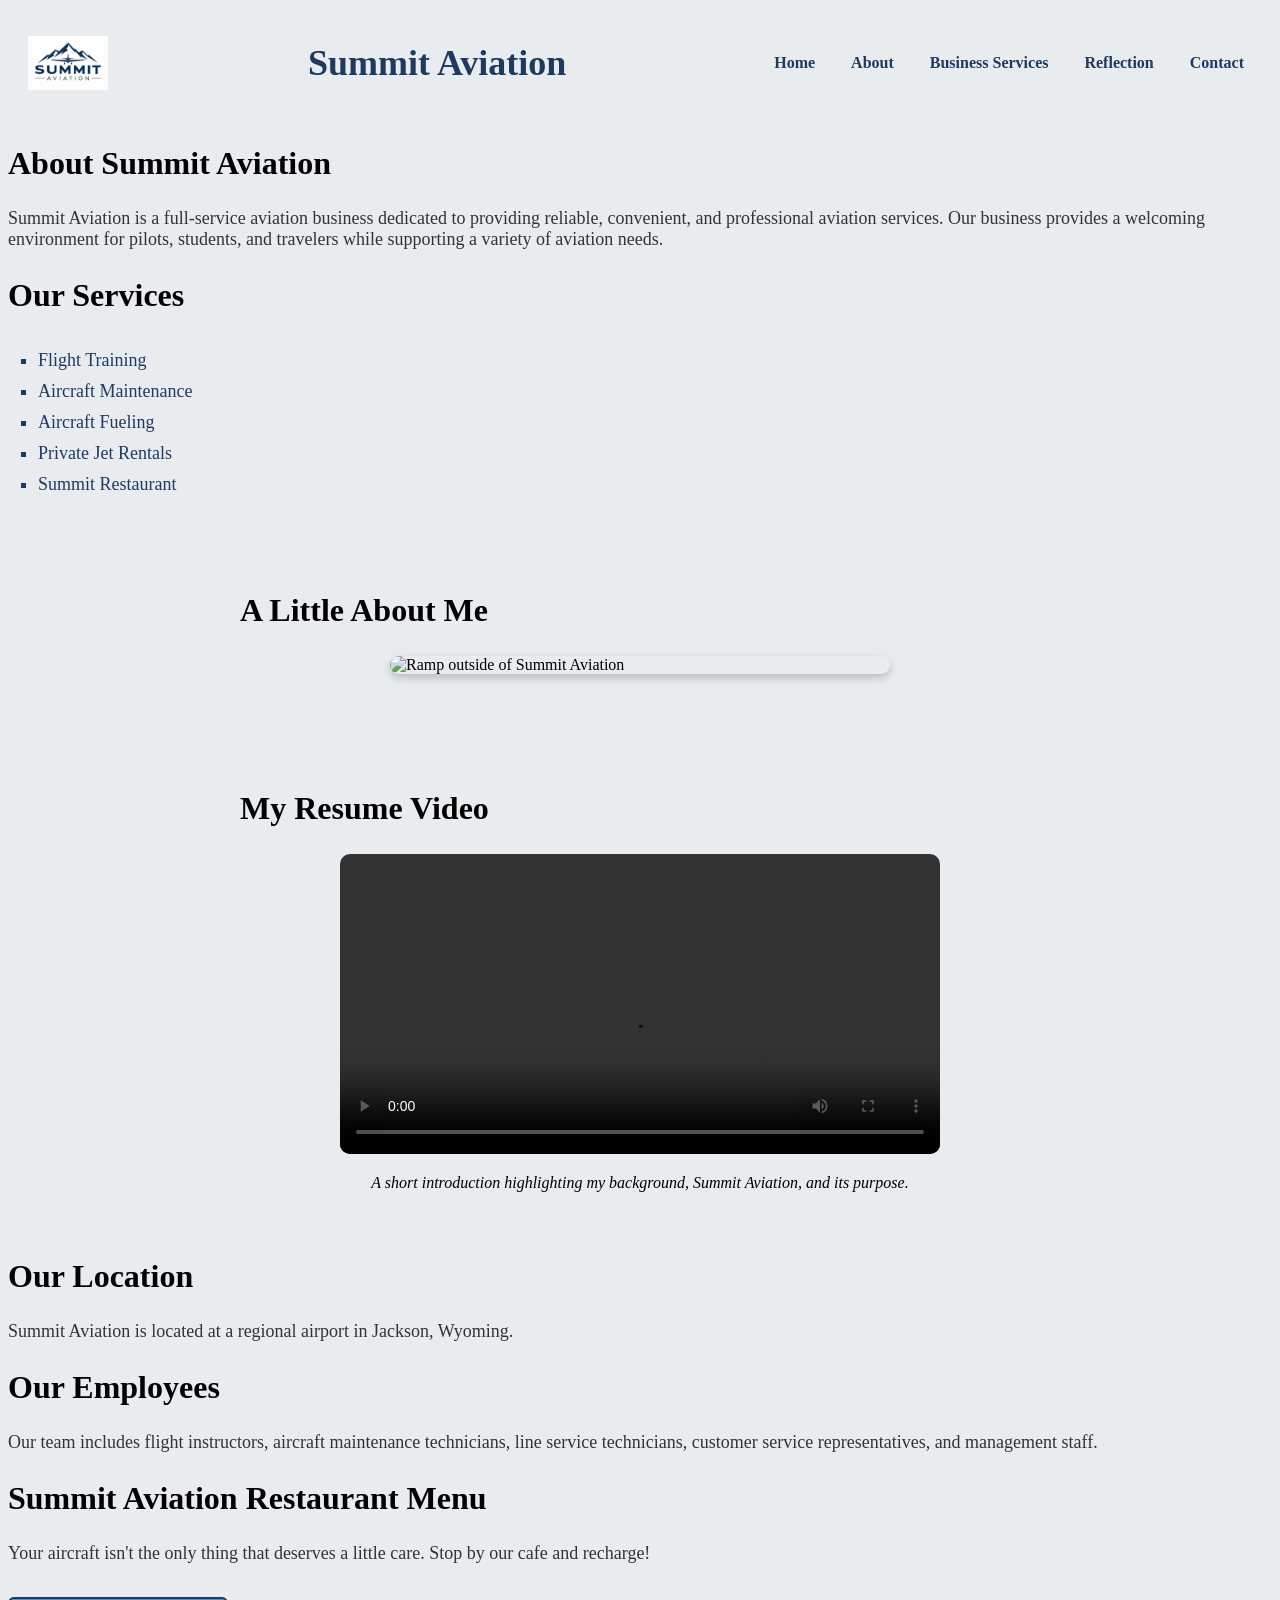
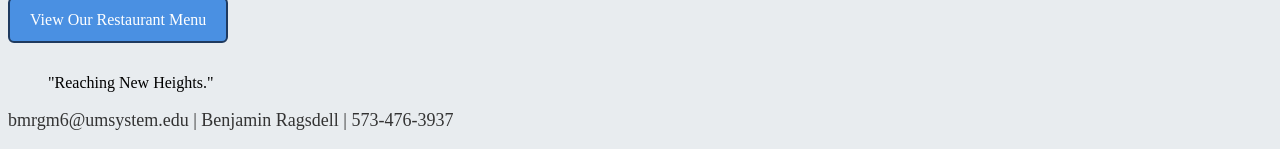
==== webdevelopment/about.html @ 6e59fd58 "Add files via upload" ====
<!DOCTYPE html>
<html lang="en">

<head>
   <!--
   Name: Benjamin Ragsdell
   File: about.html
   Course: IS_LT-4355
   Description: Summit Aviation About Page
   -->

   <meta charset="UTF-8">

   <!-- Makes the webpage responsive on mobile devices -->
   <meta name="viewport" content="width=device-width, initial-scale=1.0">

   <link rel="stylesheet" href="style.css">
   <link rel="stylesheet" href="nav.css">

   <!-- Sets the title displayed in the browser tab -->
   <title>Summit Aviation | About</title>
</head>

<body>

   <!-- Header section containing the business name and navigation -->
      <header>
         <img src="logo.png" alt="Summit Aviation Logo">


         <h1>Summit Aviation</h1> 

         <!-- Navigation for the website -->
         <nav>
            <ul>
               <li><a href="index.html">Home</a></li>
               <li><a href="about.html">About</a></li>
               <li><a href="business.html">Business Services</a></li>
               <li><a href="reflection.html">Reflection</a></li>
               <li><a href="contact.html">Contact</a></li>
            </ul>
         </nav>
      </header>

   <!--Main content section-->
   <main>
      <h2>About Summit Aviation</h2>

      <p>
         Summit Aviation is a full-service aviation business dedicated to providing reliable, convenient, and professional aviation services. Our business provides a welcoming environment for pilots, students, and travelers while supporting a variety of aviation needs.
      </p>

      <h2>Our Services</h2>

      <ul class="services-list">
         <li>Flight Training</li>
         <li>Aircraft Maintenance</li>
         <li>Aircraft Fueling</li>
         <li>Private Jet Rentals</li>
         <li>Summit Restaurant</li>
      </ul>

      <section class="about-media">
         <h2>A Little About Me</h2>

         <img
            src="media/about-photo.png"
            alt="Ramp outside of Summit Aviation"
            class="about-photo"
         />
      </section>

      <section class="resume-video-section">
         <h2>My Resume Video</h2>

         <figure>
            <video class="resume-video" controls>
               <source 
                  src="media/resume-video.mp4" 
                  type="video/mp4">
               </source>

               Your browser does not support the video tag.
            </video>

            <figcaption>
               A short introduction highlighting my background, Summit Aviation, and its purpose.
            </figcaption>
         </figure>
      </section>

      <h2>Our Location</h2>

      <p>
         Summit Aviation is located at a regional airport in Jackson, Wyoming.
      </p>

      <h2>Our Employees</h2>

      <p>
         Our team includes flight instructors, aircraft maintenance technicians, line service technicians, customer service representatives, and management staff.
      </p>

      <h2>Summit Aviation Restaurant Menu</h2>

      <p>
         Your aircraft isn't the only thing that deserves a little care. Stop by our cafe and recharge!
      </p>

      <a href="Summit%20Aviation%20Restaurant%20menu.pdf" 
         target="_blank" class="pdf-link">
         View Our Restaurant Menu
      </a>

      <!-- Meaningful quote or business motto -->
          <blockquote>
            "Reaching New Heights."
          </blockquote>
   
   </main>

      <!-- Footer containing the author's name and current date -->
   <footer>
         <p>bmrgm6@umsystem.edu | Benjamin Ragsdell | 573-476-3937</p>
   </footer>

</body>

</html>
---- webdevelopment/style.css ----
h1 {
    color: #1F3A5F;
    font-size: 36px;
}
h2 {
    font-size: 32px;
}
h3 {
    font-size: 30px;
}
h4 {
    font-size: 30px;
}
p {
    color: #333333;
    font-size: 18px;
}
body {
    background-color: #E8ECEF;
}
.some-element {
    background-color: #4A90E2;
}
/* Hero Section */
.hero {
    background-image: url("./Summit Aviation Hero Section.jpg");
    background-size: cover;
    background-position: center;
    background-repeat: no-repeat;
    min-height: 400px;
    padding: 0px 40px 80px;
    text-align: center;
}
/* Hero Section Heading */
.hero h2 {
    color: #FFFFFF;
    font-size: 42px;
}
/* Hero Section Paragraph */
.hero p {
    color: #FFFFFF;
    font-size: 20px;
    max-width: 700px;
    margin: 20px auto;
}
/* Hero Section Button */
.hero a {
    display: inline-block;
    background-color: #4A90E2;
    color: #FFFFFF;
    padding: 12px 24px;
    text-decoration: none;
    border-radius: 5px;
}
/* Button Hover Effect */
.hero a:hover {
    background-color: #1F3A5F;
}
.pdf-link {
    display: inline-block;
    padding: 12px 20px;
    margin: 15px 0;
    border: 2px solid #1F3A5F;
    background-color: #4A90E2;
    color: #FFFFFF;
    text-decoration: none;
    border-radius: 6px;
}
.pdf-link:hover {
    background-color: #1F3A5F;
}
.services-list {
    list-style-type: square;
    font-size: 18px;
    color: #1F3A5F;
    margin: 20 px 0;
    padding: 10px 30px;
}
.services-list li {
    margin-bottom: 10px;
}
.services-list li:hover {
    color: #4A90E2;
}

/* Header layout */
header {
    display: flex;
    align-items: center;
    justify-content: space-between;
    padding: 10px 20px;
}

header nav ul {
    display: flex;
    align-items: center;
    gap: 20px;
}

/* Logo Size */
header img {
    width: 80px;
    height: 80px;
    height: auto;
    display: block;
    object-fit: contain;
    margin: 0;
}

/* ==============================
    reflection Page: Box Model and Pseudo-Elements
    ============================== */

/* box model surronding all reflection paragraphs */
.reflection-box {
    max-width: 900px;
    margin: 30px auto;
    padding: 25px;
    border: 2px solid #1F3A5F;
    background-color: #E8ECEF;
    border-radius: 8px;
    box-sizing: border-box;
}

/* Style the first letter of the first paragraph */
.first-paragraph::first-letter {
    font-size: 2.5em;
    font-weight: bold;
    color: #4A90E2;
}

/* Indent the first line of paragraphs two through four */
.reflection-box p:not(.first-paragraph) {
    text-indent: 30px;
}

/* About page image and video */

.about-media,
.resume-video-section {
    margin: 30px auto;
    max-width: 800px;
    padding: 20px;
}
.about-photo {
    display: block;
    width: 100%;
    max-width: 500px;
    height: auto;
    margin: 20px auto;
    border-radius: 10px;
    box-shadow: 0 4px 8px rgba(0, 0, 0, 0.2);
    transition: transform 0.3s ease;
}

.about-photo:hover {
    transform: scale(1.03);
}

.resume-video {
    display: block;
    width: 100%;
    max-width: 600px;
    height: auto;
    margin: 20px auto;
    border-radius: 10px;
}

.resume-video-section figcaption {
    text-align: center;
    margin-top: 10px;
    font-style: italic;
}
---- webdevelopment/nav.css ----
/* Navigation list layout */
header nav ul {
    display: flex;
    align-items: center;
    gap: 20px;
    list-style: none;
    margin: 0;
    padding: 0;
    }

    /* Navigation link styles */
    header nav a {
        text-decoration: none;
        color: #1F3A5F;
        font-weight: bold;
        padding: 8px;
    }

    /* Hover effect */
    header nav a:hover {
        color: #4A90E2;
        text-decoration: underline;
    }

    /* Dropdown menu styles */
    .reflection-page .dropdown {
        position: relative;
    }

    .reflection-page header nav ul.dropdown-menu {
        display: none;
        flex-direction: column;
        align-items: stretch;
        gap: 0;
        position: absolute;
        top: 100%;
        left: 0;
        min-width: 200px;
        margin: 0;
        padding: 0;
        list-style: none;
        background-color: #E8ECEF;
        z-index: 1000;
        text-align: left;
    }

    /* Dropdown submenu links */
.reflection-page .dropdown-menu li {
    display: block;
    width: 100%;
    margin: 0;
    padding: 0;
}

.reflection-page .dropdown-menu a {
    display: block;
    box-sizing: border-box;
    width: 100%;
    padding: 10px 12px;
    text-align: left;
    text-decoration: none;
    white-space: nowrap;
}

/* Pseudo-classes: Show dropdown on hover or keyboard focus */
.reflection-page .dropdown:hover .dropdown-menu,
.reflection-page .dropdown:focus-within .dropdown-menu {
    display: flex;
}

/* Keep Reflection dropdown links in a vertical column */
.reflection-page .dropdown-menu a:hover,
.reflection-page .dropdown-menu a:focus {
color: #4A90E2;
text-decoration: underline;
}
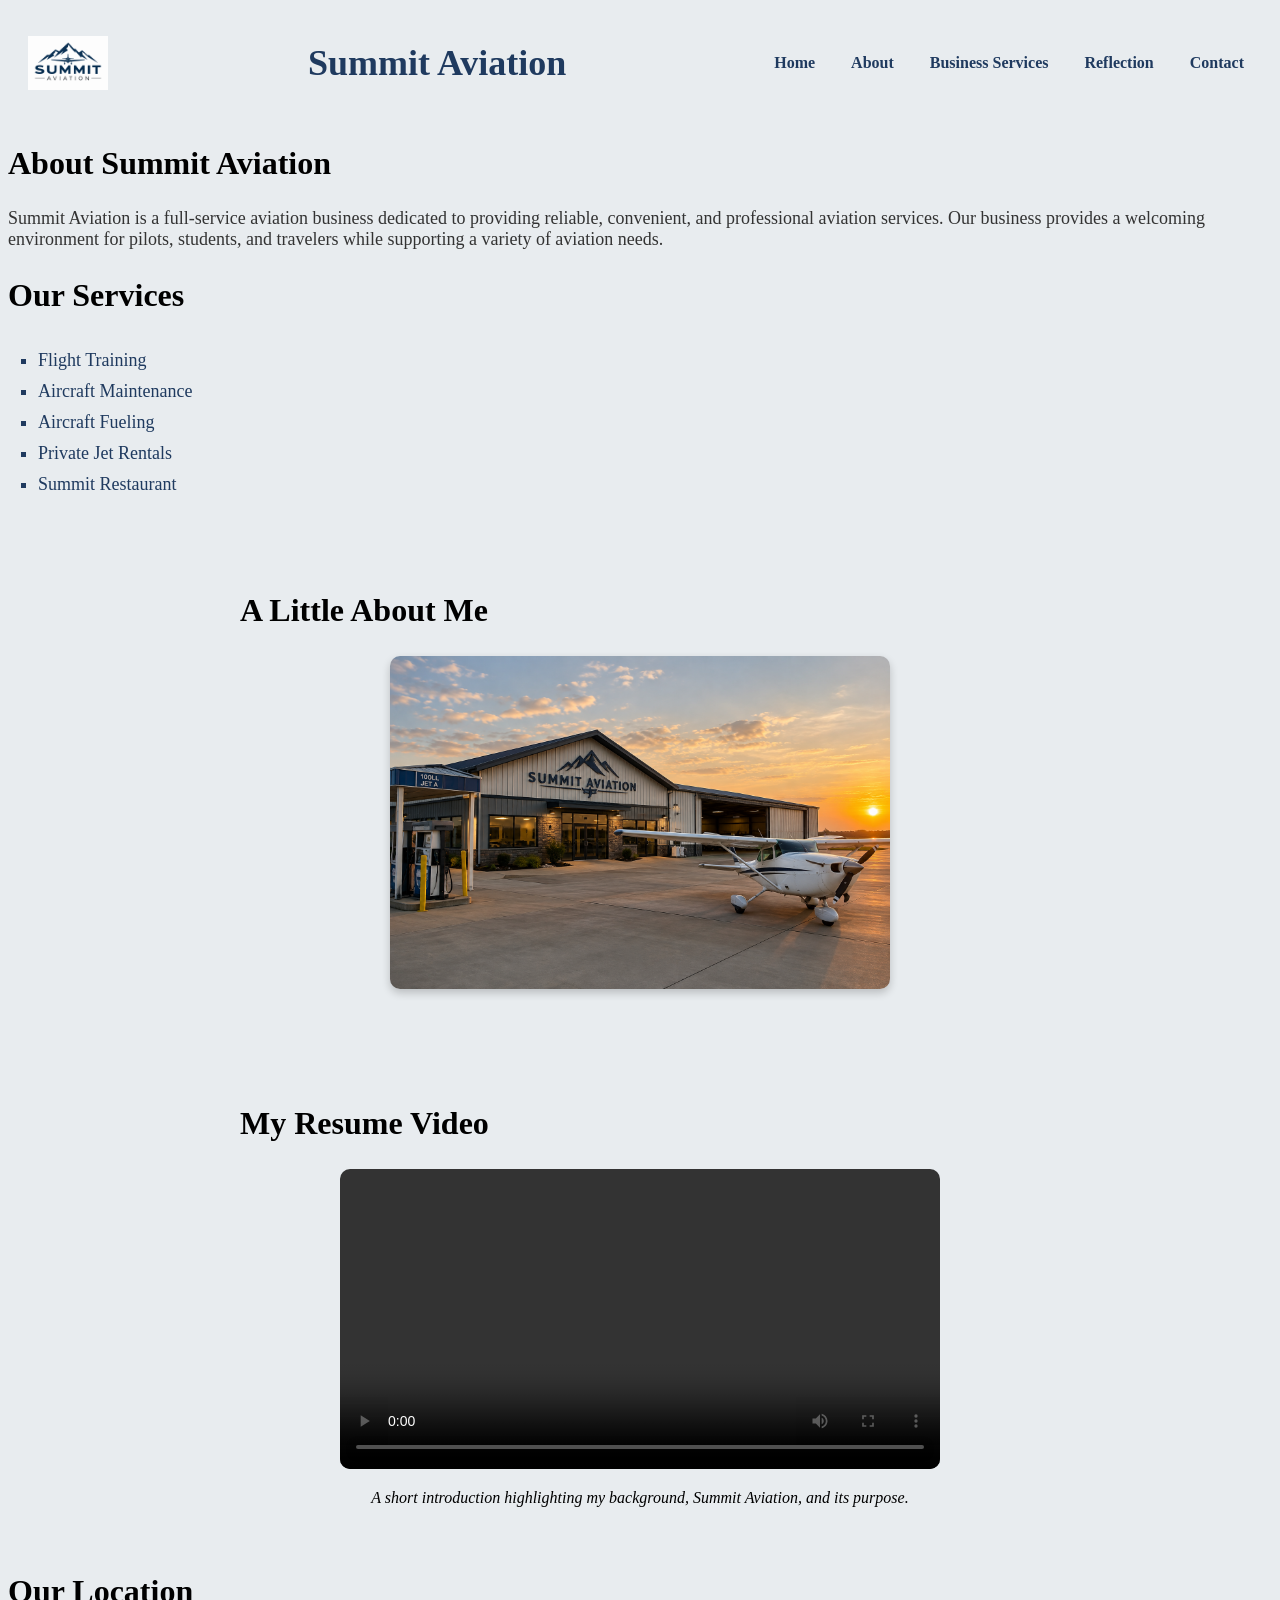
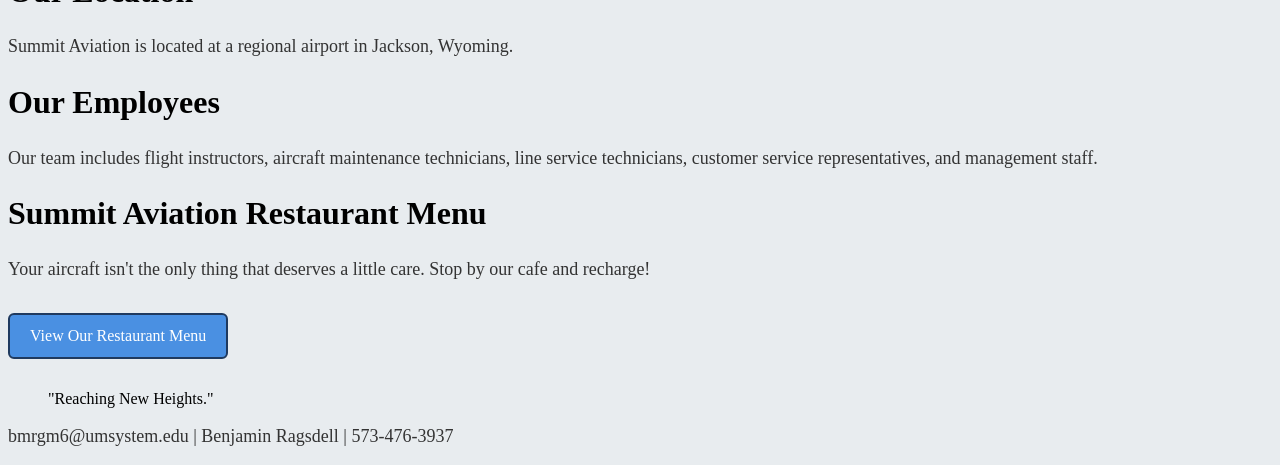
==== commit c0422a66: "Add files via upload" ====
--- a/webdevelopment/about.html
+++ b/webdevelopment/about.html
@@ -67,7 +67,7 @@
             src="media/about-photo.png"
             alt="Ramp outside of Summit Aviation"
             class="about-photo"
-         />
+         >
       </section>
 
       <section class="resume-video-section">
@@ -78,7 +78,7 @@
                <source 
                   src="media/resume-video.mp4" 
                   type="video/mp4">
-               </source>
+               >
 
                Your browser does not support the video tag.
             </video>
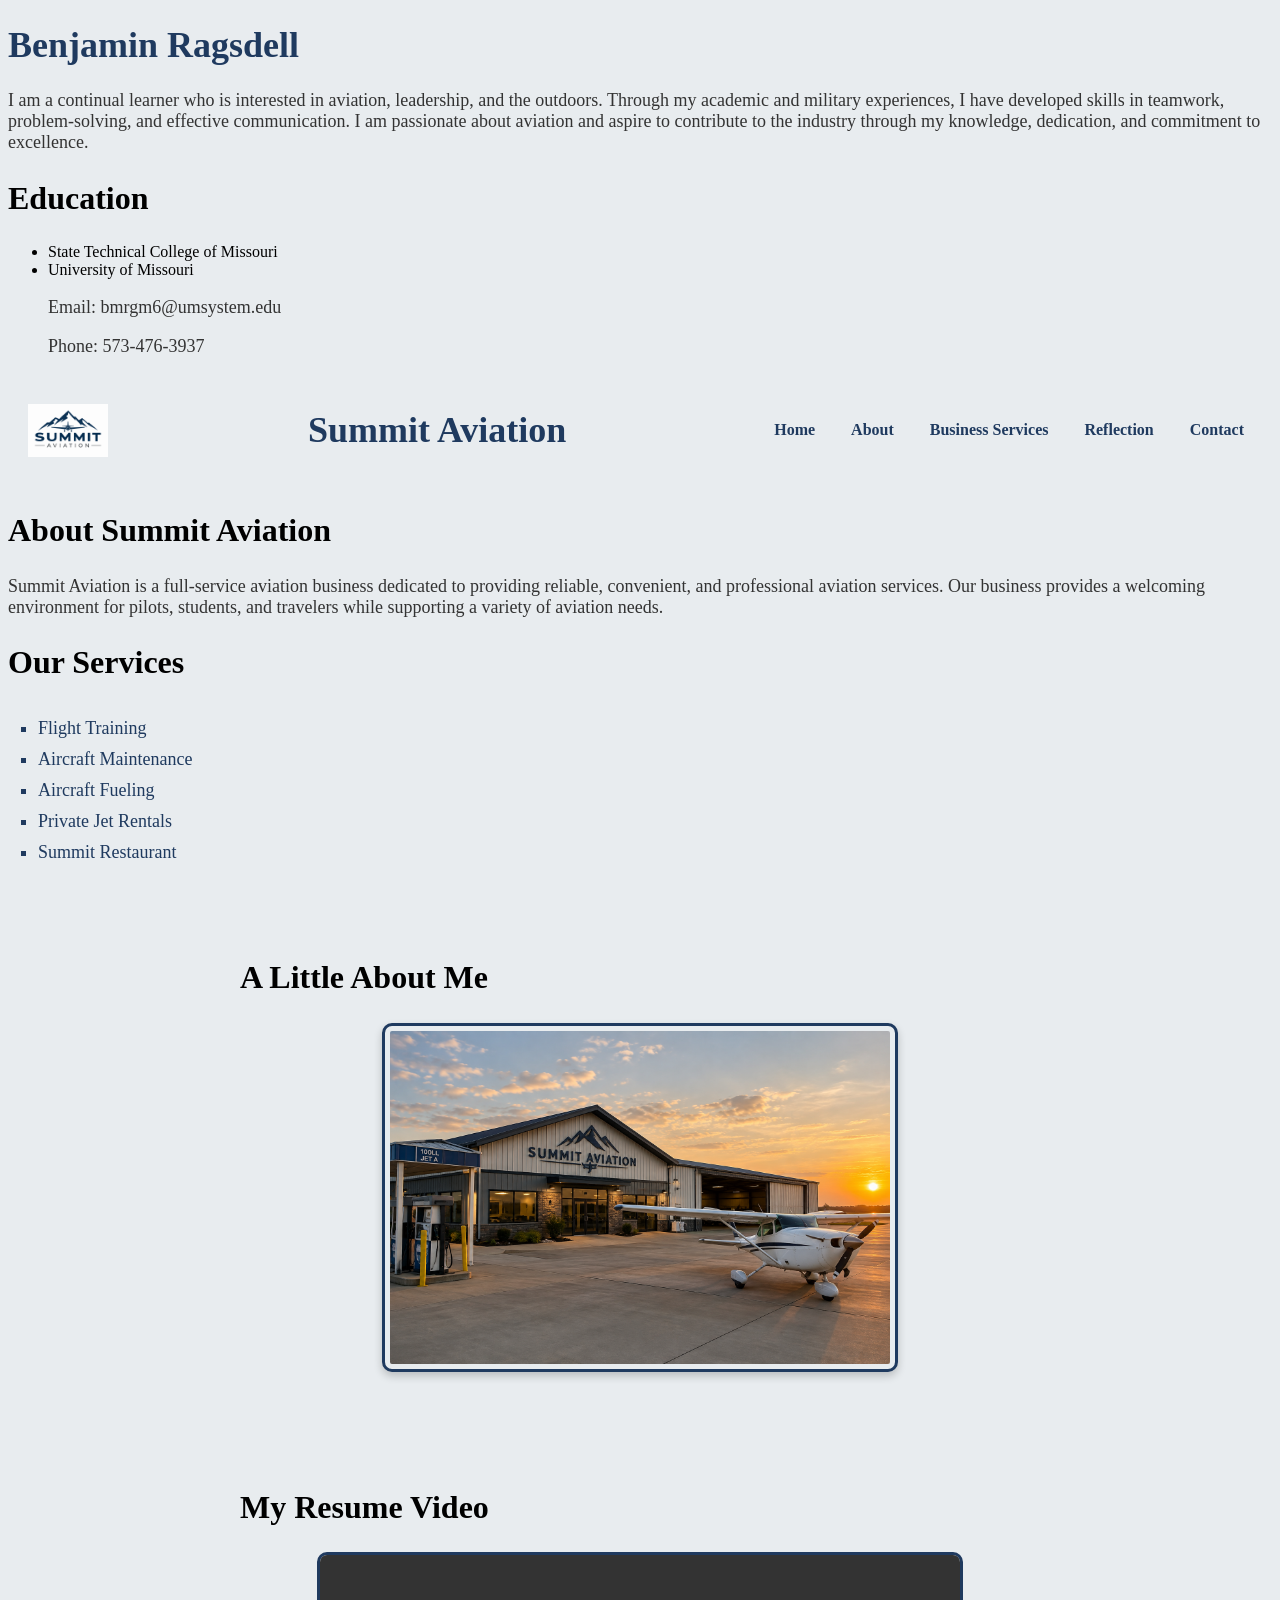
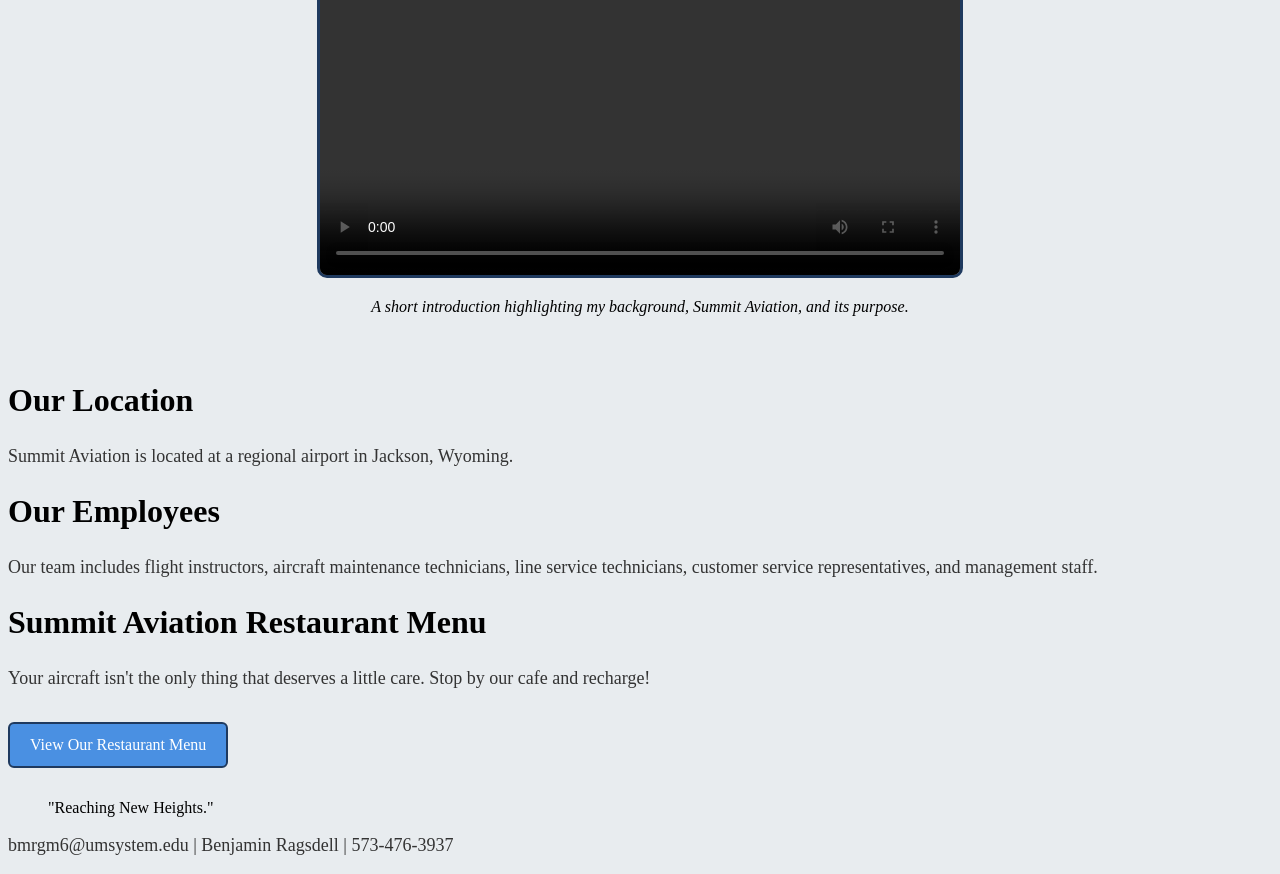
==== commit d4e9328d: "Add files via upload" ====
--- a/webdevelopment/about.html
+++ b/webdevelopment/about.html
@@ -23,6 +23,28 @@
 
 <body>
 
+   <div class="about-print">
+      <h1>Benjamin Ragsdell</h1>
+
+      <p>I am a continual learner who is interested in aviation, leadership, and the outdoors. 
+         Through my academic and military experiences, I have developed skills in teamwork,
+         problem-solving, and effective communication. 
+         I am passionate about aviation and aspire to contribute to the industry through 
+         my knowledge, dedication, and commitment to excellence.
+      </p>
+
+      <h2>Education</h2>
+      <ul>
+         <li>State Technical College of Missouri</li>
+         <li>University of Missouri</li>
+
+         <!-- Your contact information goes here-->
+          <p>Email: bmrgm6@umsystem.edu</p>
+          <p>Phone: 573-476-3937</p>
+         
+      </ul>
+   </div>
+   
    <!-- Header section containing the business name and navigation -->
       <header>
          <img src="logo.png" alt="Summit Aviation Logo">
--- a/webdevelopment/style.css
+++ b/webdevelopment/style.css
@@ -170,4 +170,97 @@
     text-align: center;
     margin-top: 10px;
     font-style: italic;
+}
+
+/* Style the About page image */
+.about-photo {
+width: 100%;
+max-width: 500px;
+height: auto;
+border: 3px solid #1F3A5F;
+background-color: #E8ECEF;
+padding: 5px;
+}
+
+/* Style the resume video */
+.resume-video {
+width: 100%;
+max-width: 640px;
+height: auto;
+border: 3px solid #1F3A5F;
+background-color: #E8ECEF;
+}
+
+/* Print styles for About page */
+@media print {
+
+    @page {
+        margin: 1in;
+    }
+
+    body {
+        font-family: Georgia, "Times New Roman", serif;
+        color: black;
+        background: white;
+        font-size: 12pt;
+        line-height: 1.4;
+    }
+
+    /* Hide everything by default */
+    body * {
+        visibility: hidden;
+    }
+
+    /* Show only the About page content we want */
+    .about-print,
+    .about-print * {
+        visibility: visible;
+    }
+
+    .about-print {
+        position: absolute;
+        left: 0;
+        top: 0;
+        width: 100%;
+    }
+
+    /* Hide logos, icons, and navigation */
+    header,
+    nav,
+    img,
+    svg,
+    .logo,
+    .icon,
+    .social-icons {
+        display: none !important;
+    }
+
+    h1, p, ul, ol, li, footer {
+        color: black !important;
+        font-family: Georgia, "Times New Roman", serif;
+    }
+
+    h1 {
+        font-size: 20pt;
+        margin-bottom: 10pt;
+    }
+
+    p, li {
+        font-size: 11pt;
+        margin-bottom: 6pt;
+    }
+
+    ul, ol {
+        padding-left: 20pt;
+    }
+
+    footer {
+        font-size: 10pt;
+        margin-top: 16pt;
+    }
+
+    a {
+        color: black !important;
+        text-decoration: none;
+    }
 }
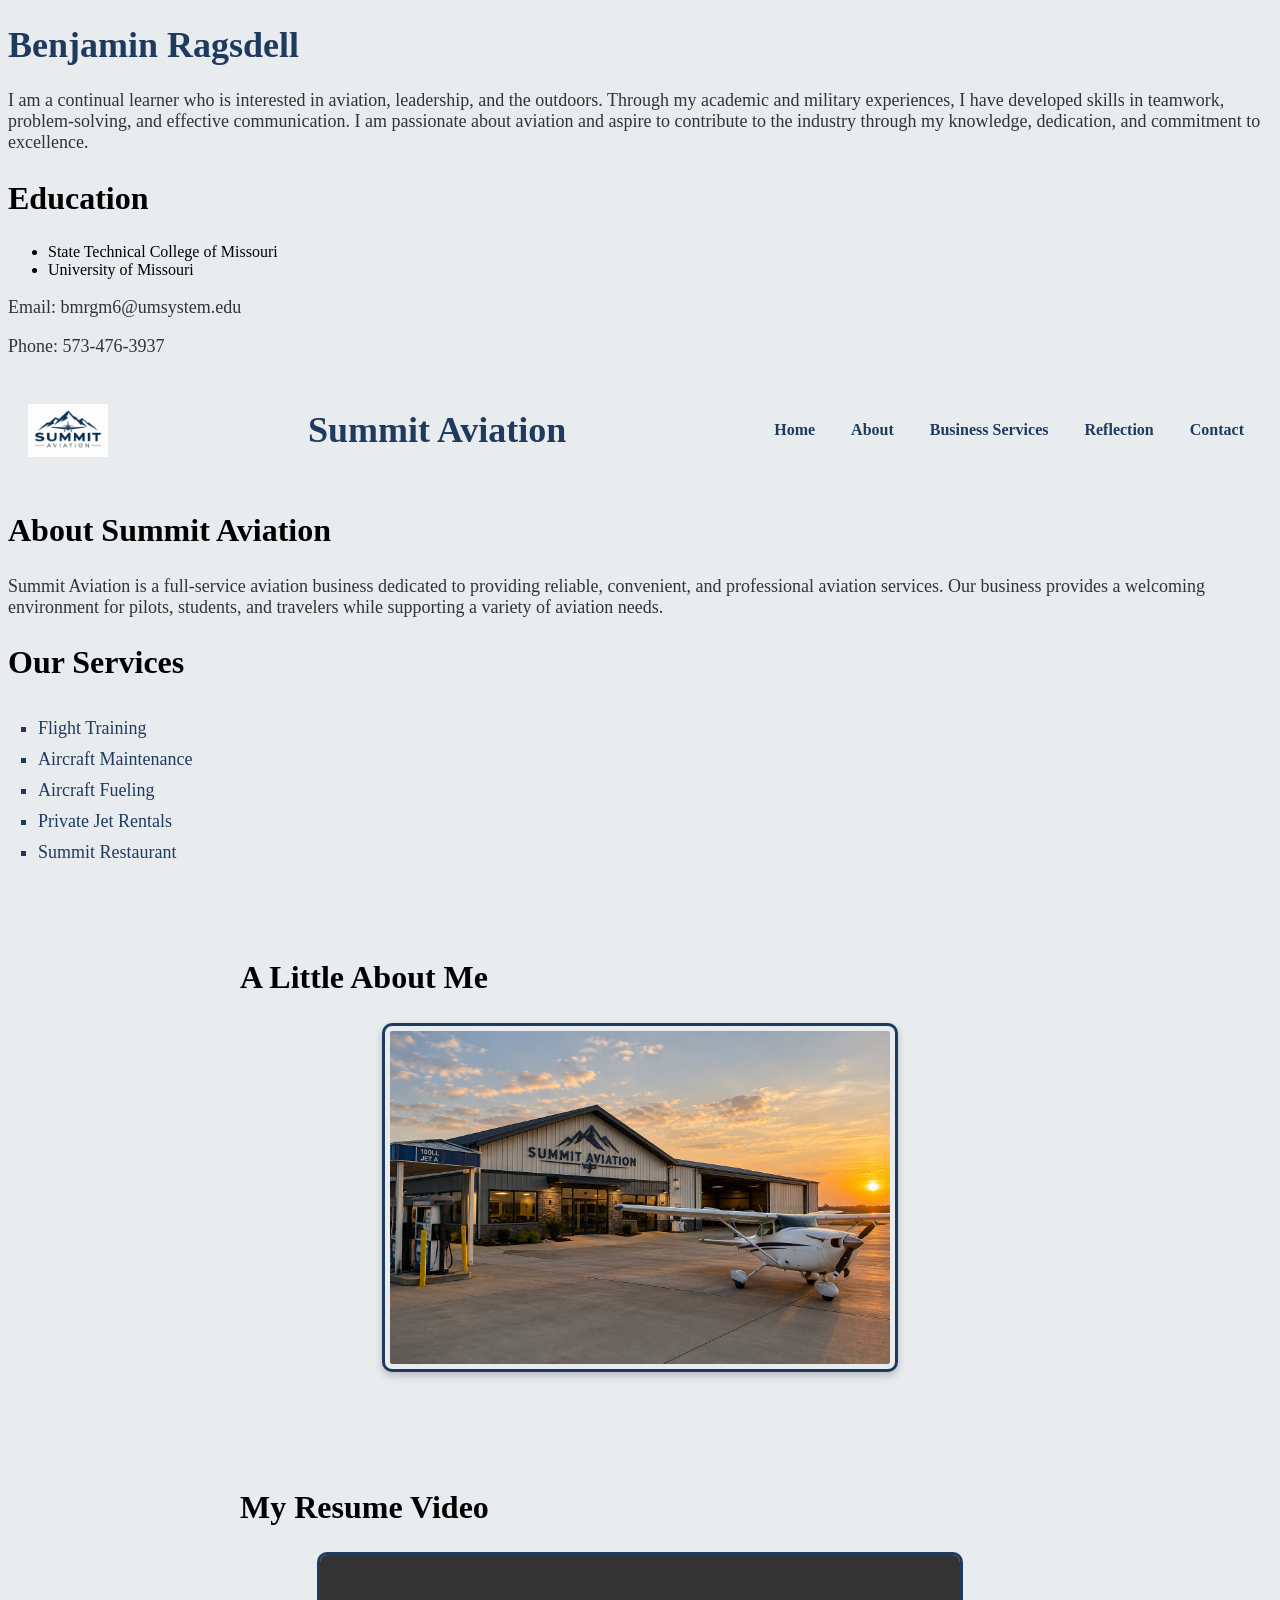
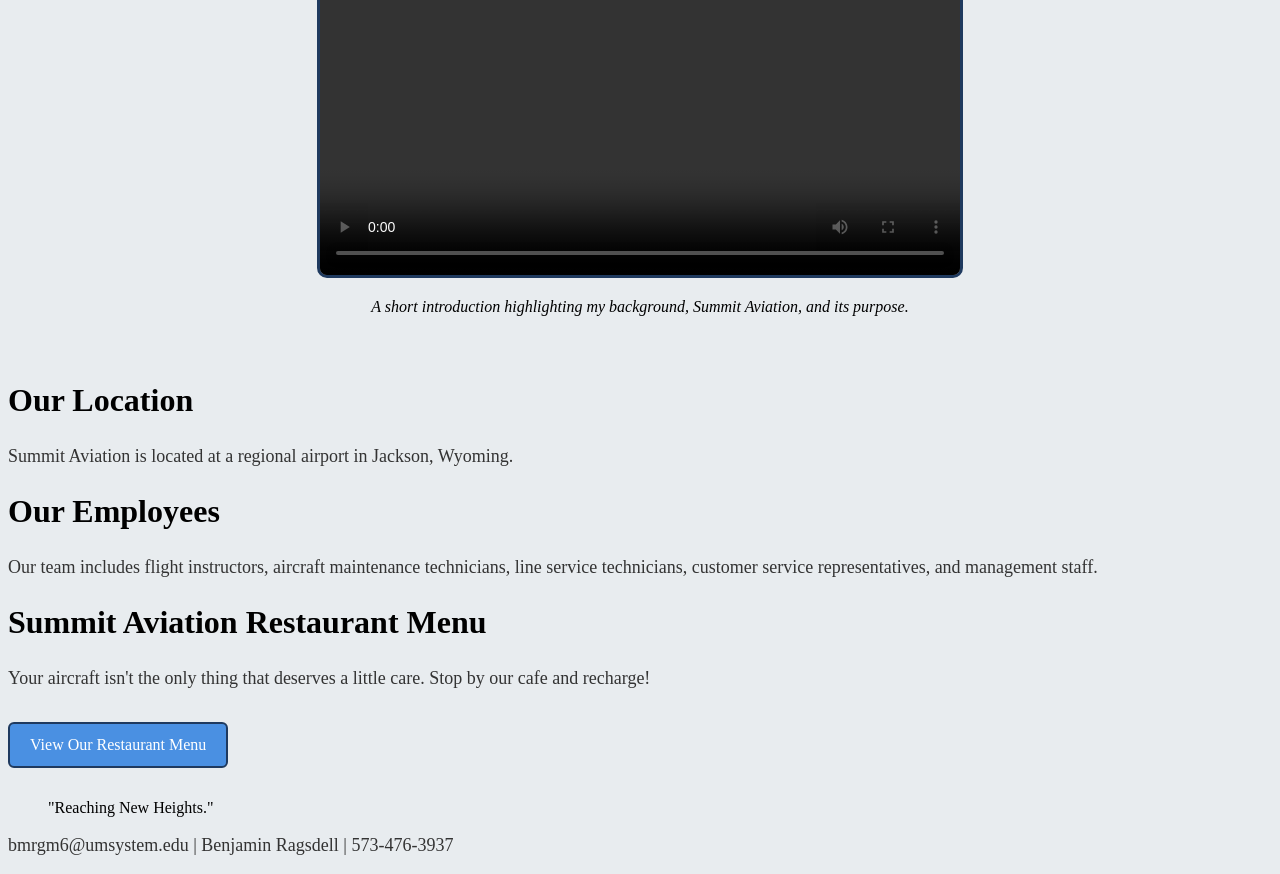
==== commit 03287a47: "Add files via upload" ====
--- a/webdevelopment/about.html
+++ b/webdevelopment/about.html
@@ -37,14 +37,16 @@
       <ul>
          <li>State Technical College of Missouri</li>
          <li>University of Missouri</li>
+      </ul>
 
+      <footer>
          <!-- Your contact information goes here-->
           <p>Email: bmrgm6@umsystem.edu</p>
           <p>Phone: 573-476-3937</p>
-         
-      </ul>
+      </footer>
+      
    </div>
-   
+
    <!-- Header section containing the business name and navigation -->
       <header>
          <img src="logo.png" alt="Summit Aviation Logo">
--- a/webdevelopment/style.css
+++ b/webdevelopment/style.css
@@ -193,7 +193,6 @@
 
 /* Print styles for About page */
 @media print {
-
     @page {
         margin: 1in;
     }
@@ -203,28 +202,10 @@
         color: black;
         background: white;
         font-size: 12pt;
-        line-height: 1.4;
-    }
-
-    /* Hide everything by default */
-    body * {
-        visibility: hidden;
-    }
-
-    /* Show only the About page content we want */
-    .about-print,
-    .about-print * {
-        visibility: visible;
-    }
-
-    .about-print {
-        position: absolute;
-        left: 0;
-        top: 0;
-        width: 100%;
-    }
-
-    /* Hide logos, icons, and navigation */
+        line-height: 1.3;
+    }
+
+    /* Hide page elements that should not print */
     header,
     nav,
     img,
@@ -235,32 +216,32 @@
         display: none !important;
     }
 
-    h1, p, ul, ol, li, footer {
-        color: black !important;
+    /* Print styling for the About content */
+    .about-print {
+        color: black;
         font-family: Georgia, "Times New Roman", serif;
-    }
-
-    h1 {
+        font-size: 11pt;
+    }
+
+    .about-print h1 {
+        color: black;
         font-size: 20pt;
         margin-bottom: 10pt;
     }
 
-    p, li {
+    .about-print h2 {
+        color: black;
+        font-size: 14pt;
+    }
+
+    .about-print p,
+    .about-print li,
+    .about-print footer {
+        color: black;
         font-size: 11pt;
-        margin-bottom: 6pt;
-    }
-
-    ul, ol {
-        padding-left: 20pt;
-    }
-
-    footer {
-        font-size: 10pt;
-        margin-top: 16pt;
-    }
-
-    a {
-        color: black !important;
+    }
+
+    .about-print a {
+        color: black;
         text-decoration: none;
-    }
-}+    }
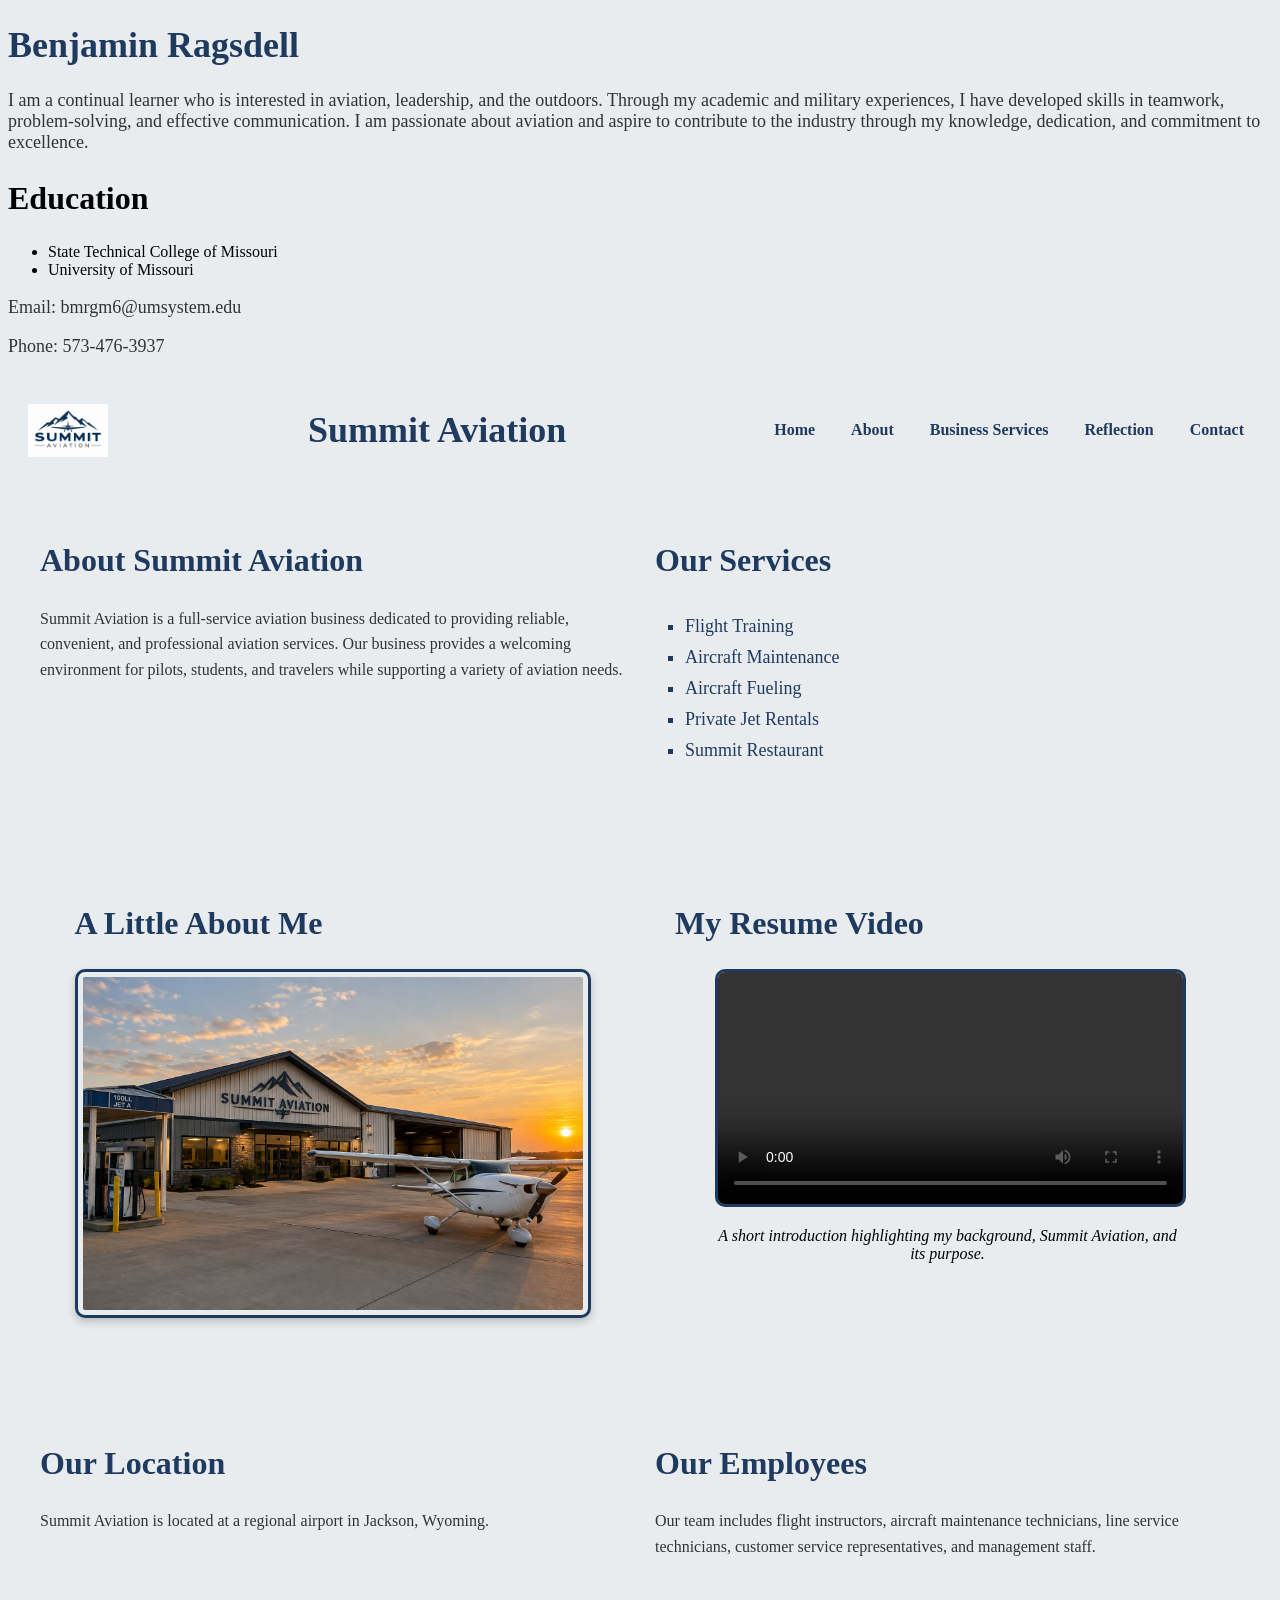
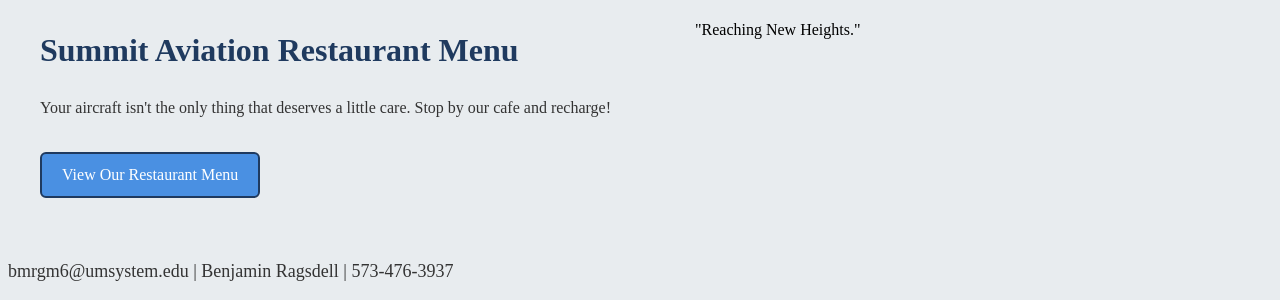
==== commit 07eb8048: "Add files via upload" ====
--- a/webdevelopment/about.html
+++ b/webdevelopment/about.html
@@ -9,13 +9,21 @@
    Description: Summit Aviation About Page
    -->
 
-   <meta charset="UTF-8">
+      <meta charset="UTF-8">
 
-   <!-- Makes the webpage responsive on mobile devices -->
-   <meta name="viewport" content="width=device-width, initial-scale=1.0">
+      <!-- Makes the webpage responsive on mobile devices -->
+      <meta name="viewport" content="width=device-width, initial-scale=1.0">
 
-   <link rel="stylesheet" href="style.css">
-   <link rel="stylesheet" href="nav.css">
+      <link rel="stylesheet" href="style.css">
+      <link rel="stylesheet" href="nav.css">
+
+      <!-- Favicon -->
+      <link rel="image/x-icon" href="favicon.ico">
+
+      <link rel="apple-touch-icon" sizes="180x180" href="favicon_io/apple-touch-icon.png">
+      <link rel="icon" type="image/png" sizes="32x32" href="favicon_io/favicon-32x32.png">
+      <link rel="icon" type="image/png" sizes="16x16" href="favicon_io/favicon-16x16.png">
+      <link rel="manifest" href="favicon_io/site.webmanifest">
 
    <!-- Sets the title displayed in the browser tab -->
    <title>Summit Aviation | About</title>
@@ -67,43 +75,49 @@
       </header>
 
    <!--Main content section-->
-   <main>
-      <h2>About Summit Aviation</h2>
+   <main class="about-grid">
 
-      <p>
-         Summit Aviation is a full-service aviation business dedicated to providing reliable, convenient, and professional aviation services. Our business provides a welcoming environment for pilots, students, and travelers while supporting a variety of aviation needs.
-      </p>
+      <section class="about-intro">
+         <h2>About Summit Aviation</h2>
 
-      <h2>Our Services</h2>
+         <p>
+            Summit Aviation is a full-service aviation business dedicated to providing reliable, 
+            convenient, and professional aviation services. 
+            Our business provides a welcoming environment for pilots, students, and 
+            travelers while supporting a variety of aviation needs.
+         </p>
+      </section>
 
-      <ul class="services-list">
-         <li>Flight Training</li>
-         <li>Aircraft Maintenance</li>
-         <li>Aircraft Fueling</li>
-         <li>Private Jet Rentals</li>
-         <li>Summit Restaurant</li>
-      </ul>
+      <section class="about-card">
+         <h2>Our Services</h2>
 
-      <section class="about-media">
+         <ul class="services-list">
+            <li>Flight Training</li>
+          <li>Aircraft Maintenance</li>
+            <li>Aircraft Fueling</li>
+            <li>Private Jet Rentals</li>
+            <li>Summit Restaurant</li>
+         </ul>
+      </section>
+
+      <section class="about-card about-media">
          <h2>A Little About Me</h2>
 
-         <img
-            src="media/about-photo.png"
-            alt="Ramp outside of Summit Aviation"
-            class="about-photo"
+      <img
+         src="media/about-photo.png"
+         alt="Ramp outside of Summit Aviation"
+         class="about-photo"
          >
       </section>
 
-      <section class="resume-video-section">
-         <h2>My Resume Video</h2>
+      <section class="about-card resume-video-section">
+       <h2>My Resume Video</h2>
 
          <figure>
             <video class="resume-video" controls>
-               <source 
-                  src="media/resume-video.mp4" 
-                  type="video/mp4">
-               >
-
+             <source
+                src="media/resume-video.mp4"
+                type="video/mp4">
                Your browser does not support the video tag.
             </video>
 
@@ -113,34 +127,39 @@
          </figure>
       </section>
 
-      <h2>Our Location</h2>
+      <section class="about-card">
+         <h2>Our Location</h2>
 
-      <p>
-         Summit Aviation is located at a regional airport in Jackson, Wyoming.
-      </p>
+         <p>
+          Summit Aviation is located at a regional airport in Jackson, Wyoming.
+         </p>
+      </section>
 
-      <h2>Our Employees</h2>
+      <section class="about-card">
+         <h2>Our Employees</h2>
 
-      <p>
-         Our team includes flight instructors, aircraft maintenance technicians, line service technicians, customer service representatives, and management staff.
-      </p>
+         <p>
+          Our team includes flight instructors, aircraft maintenance technicians, line service technicians, customer service representatives, and management staff.
+         </p>
+      </section>
 
-      <h2>Summit Aviation Restaurant Menu</h2>
+      <section class="about-card restaurant-section">
+         <h2>Summit Aviation Restaurant Menu</h2>
 
-      <p>
-         Your aircraft isn't the only thing that deserves a little care. Stop by our cafe and recharge!
-      </p>
+         <p>
+            Your aircraft isn't the only thing that deserves a little care. Stop by our cafe and recharge!
+         </p>
 
-      <a href="Summit%20Aviation%20Restaurant%20menu.pdf" 
-         target="_blank" class="pdf-link">
-         View Our Restaurant Menu
-      </a>
+         <a href="Summit%20Aviation%20Restaurant%20menu.pdf"
+            target="_blank" class="pdf-link">
+            View Our Restaurant Menu
+         </a>
+      </section>
 
-      <!-- Meaningful quote or business motto -->
-          <blockquote>
-            "Reaching New Heights."
-          </blockquote>
-   
+      <blockquote class="about-quote">
+         "Reaching New Heights."
+      </blockquote>
+
    </main>
 
       <!-- Footer containing the author's name and current date -->
--- a/webdevelopment/style.css
+++ b/webdevelopment/style.css
@@ -201,47 +201,183 @@
         font-family: Georgia, "Times New Roman", serif;
         color: black;
         background: white;
-        font-size: 12pt;
-        line-height: 1.3;
-    }
-
-    /* Hide page elements that should not print */
-    header,
-    nav,
-    img,
-    svg,
-    .logo,
-    .icon,
-    .social-icons {
+        font-size: 10pt;
+        line-height: 1.2;
+    }
+
+    /* Hide the regular website header, main content, and footer */
+    body > header,
+    body > main,
+    body > footer {
         display: none !important;
     }
 
-    /* Print styling for the About content */
+    /* Show only personal information */
     .about-print {
-        color: black;
+        display: block !important;
+        color: black;
+        background: white;
         font-family: Georgia, "Times New Roman", serif;
-        font-size: 11pt;
+        font-size: 10pt;
+        line-height: 1.2;
+    }
+
+    .about-print * {
+        color: black !important;
+        font-family: Georgia, "Times New Roman", serif;
+    }
+
+    .about-print footer {
+        background: white !important;
+        background-image: none !important;
+    }
+
+    .about-print footer img,
+    .about-print footer svg {
+        display: none !important;
     }
 
     .about-print h1 {
         color: black;
-        font-size: 20pt;
-        margin-bottom: 10pt;
+        font-size: 18pt;
+        margin: 0 0 8pt;
     }
 
     .about-print h2 {
         color: black;
-        font-size: 14pt;
+        font-size: 13pt;
+        margin: 8pt 0 4pt;
     }
 
     .about-print p,
-    .about-print li,
+    .about-print li {
+        color: black;
+        font-size: 10pt;
+        margin-bottom: 6pt;
+    }
+
+    .about-print ul {
+        margin-top: 4pt;
+        padding-left: 20pt;
+    }
+
+    /* Show contact information without icons or background */
     .about-print footer {
-        color: black;
-        font-size: 11pt;
+        display: block;
+        color: black;
+        background: white !important;
+        background-image: none !important;
+        font-size: 9pt;
+        margin-top: 10pt;
+    }
+
+    .about-print footer p {
+        color: black;
+        margin-bottom: 4pt;
+    }
+
+    .about-print img,
+    .about-print svg {
+        display: none !important;
     }
 
     .about-print a {
         color: black;
         text-decoration: none;
-    }+    }
+}
+
+.site-footer {
+     background-image: url("Footer-image-summit.png");
+    background-size: cover;
+    background-position: center;
+    background-repeat: no-repeat;
+
+    padding: 25px 20px;
+    color: white;
+}
+
+.site-footer p {
+    display: flex;
+    align-items: center;
+    justify-content: center;
+    gap: 8px;
+    margin: 10px 0;
+}
+
+.contact-icon {
+    width: 18px;
+    height: 18px;
+    object-fit: contain;
+    flex-shrink: 0;
+}
+
+/* Submit button hover effect */
+main form button:hover {
+    background-color: #4A90E2;
+}
+
+/* Mobile device adjustments */
+@media screen and (max-width: 600px) {
+    main form {
+        padding: 18px;
+
+    }
+
+    main form input,
+    main form select,
+    main form textarea {
+        font-size: 16px;
+    }
+}
+
+/* ABOUT PAGE LAYOUT */
+main {
+    display: grid;
+    grid-template-columns: 1fr 1fr;
+    gap: 30px;
+    max-width: 1200px;
+    margin: 0 auto;
+    padding: 30px; 
+}
+
+/* ABOUT SECTION */
+.about-section {
+    display: grid;
+    grid-template-columns: 1fr 1fr;
+    align-items: center;
+    gap: 25px;
+    padding: 20px;
+}
+/* ABOUT PAGE IMAGES */
+.about-section img {
+    width: 100%;
+    height: auto;
+    border-radius: 8px;
+}
+
+/* HEADINGS */
+main h1,
+main h2 {
+    color: #1F3A5F;
+}
+
+/* PARAGRAPHS */
+main p {
+    color: #333333;
+    font-size: 16px;
+    line-height: 1.6;
+}
+
+/* MOBILE LAYOUT */
+@media screen and (max-width: 768px) {
+    main {
+        grid-template-columns: 1fr;
+        padding: 15px;
+    }
+
+    .about-section {
+        grid-template-columns: 1fr;
+        gap: 15px;
+    }
+}
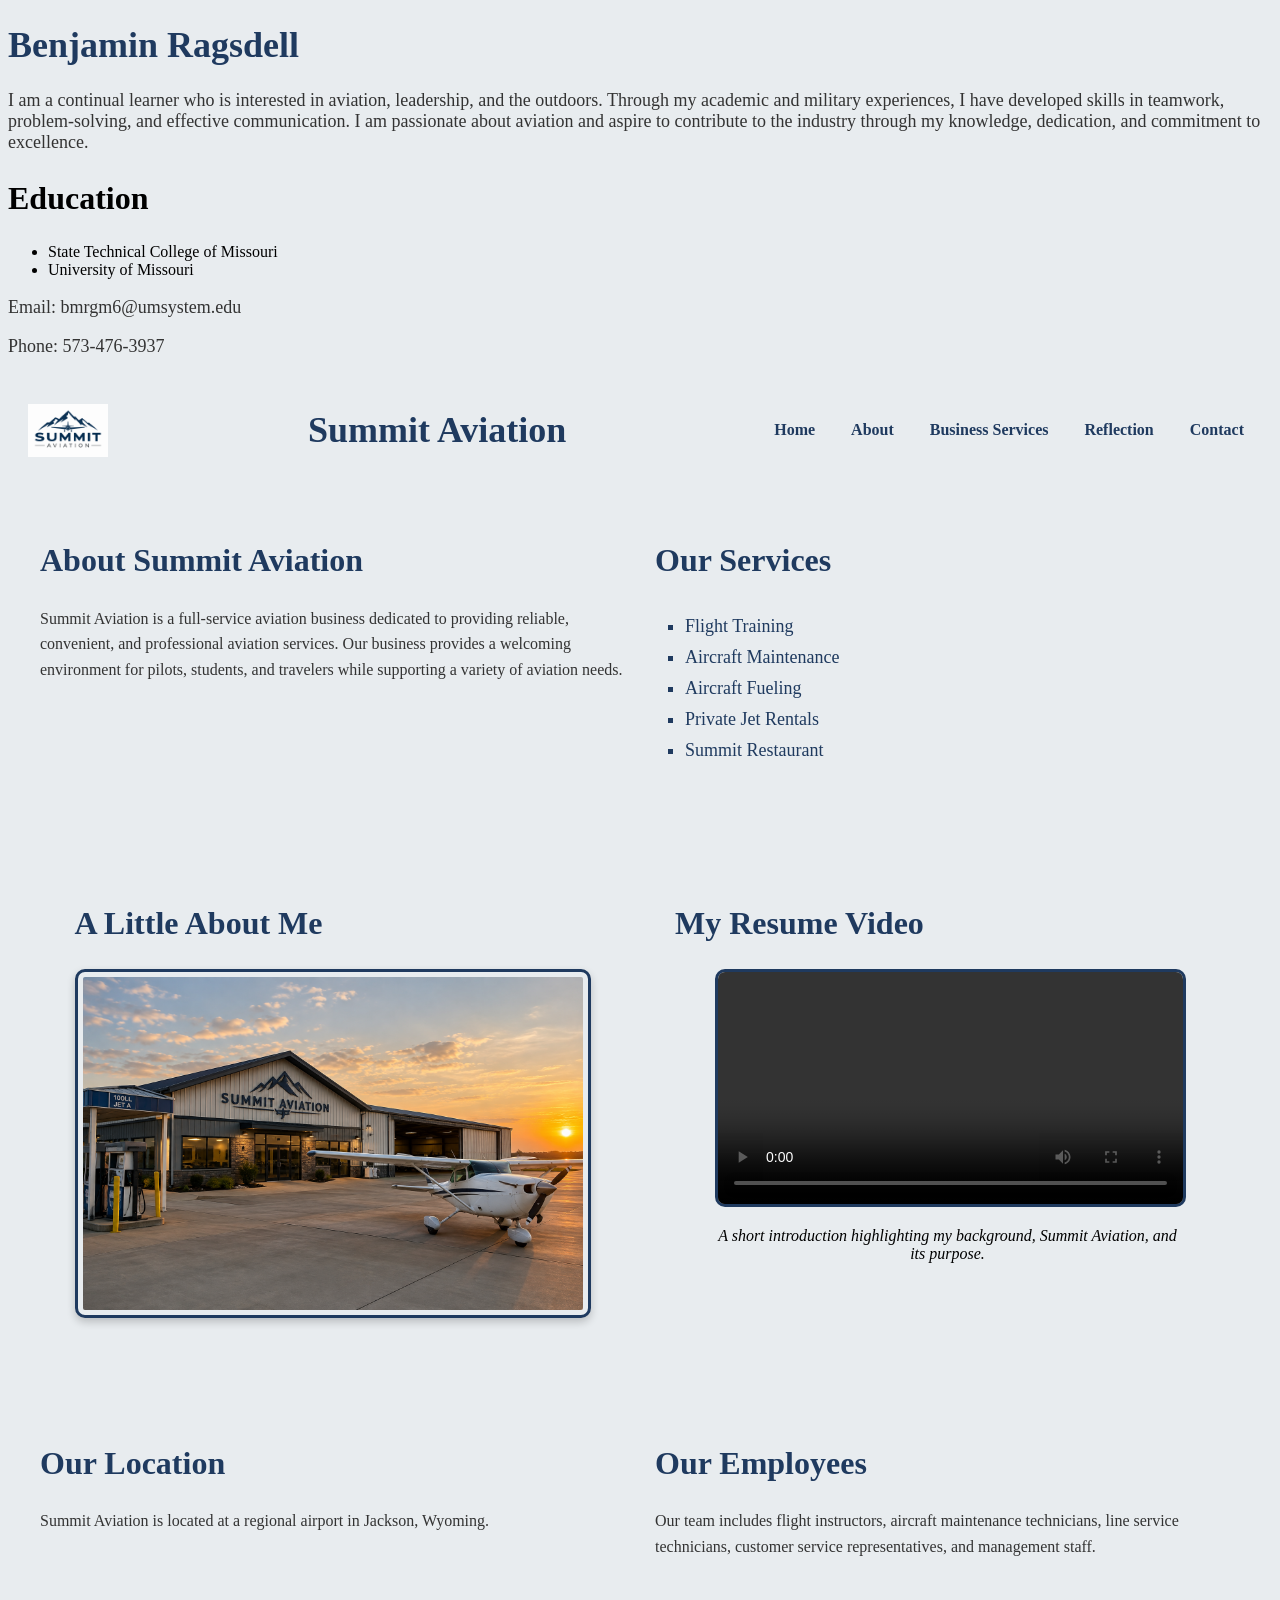
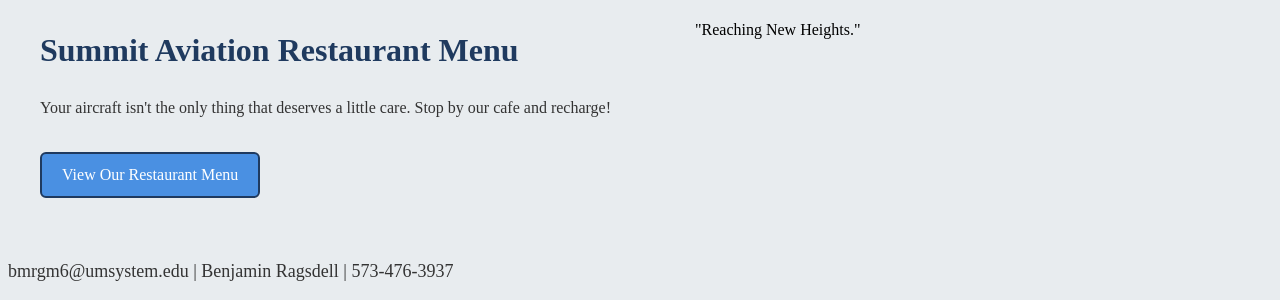
==== commit 1ec72a5b: "Add files via upload" ====
--- a/webdevelopment/about.html
+++ b/webdevelopment/about.html
@@ -67,7 +67,7 @@
             <ul>
                <li><a href="index.html">Home</a></li>
                <li><a href="about.html">About</a></li>
-               <li><a href="business.html">Business Services</a></li>
+               <li><a href="project.html">Business Services</a></li>
                <li><a href="reflection.html">Reflection</a></li>
                <li><a href="contact.html">Contact</a></li>
             </ul>
--- a/webdevelopment/nav.css
+++ b/webdevelopment/nav.css
@@ -73,4 +73,101 @@
 .reflection-page .dropdown-menu a:focus {
 color: #4A90E2;
 text-decoration: underline;
+}
+
+/* Business Services dropdown */
+.business-dropdown {
+    position: relative;
+}
+
+.business-dropdown summary {
+    cursor: pointer;
+    color: #1F3A5F;
+    font-weight: bold;
+    padding: 8px;
+    list-style: none;
+}
+
+.business-dropdown summary::-webkit-details-marker {
+    display: none;
+}
+
+.business-dropdown .dropdown-menu {
+    display: flex;
+    flex-direction: column;
+    align-items: stretch;
+    gap: 0;
+    position: absolute;
+    top: 100%;
+    left: 0;
+    min-width: 200px;
+    margin: 0;
+    padding: 0;
+    list-style: none;
+    background-color: #E8ECEF;
+    z-index: 1000;
+}
+
+.business-dropdown:not([open]) .dropdown-menu {
+    display: none;
+}
+
+.business-dropdown .dropdown-menu a {
+    display: block;
+    padding: 10px 12px;
+    text-decoration: none;
+    white-space: nowrap;
+}
+
+.business-dropdown .dropdown-menu a:hover {
+    color: #4A90E2;
+    text-decoration: underline;
+}
+
+.hamburger {
+    display: none;
+}
+
+/* Mobile navigation */
+@media screen and (max-width: 768px) {
+
+    /* Show the hamburger icon */
+    .hamburger {
+        display: block;
+        font-size: 30px;
+        cursor: pointer;
+        background: none;
+        border: none;
+        color: #1F3A5F;
+    }
+
+    /* Hide navigation by default */
+    header nav ul.nav-menu {
+        display: none;
+        flex-direction: column;
+        align-items: flex-start;
+        gap: 10px;
+        background-color: #E8ECEF;
+        padding: 15px;
+        width: 100%;
+        box-sizing: border-box;
+    }
+
+    /* Show navigation when activated */
+    header nav ul.nav-menu.active {
+        display: flex;
+    }
+
+    /* Keep Reflection dropdown menus hidden by default */
+    .reflection-page header nav ul.dropdown-menu {
+        display: none;
+        position: static;
+        padding-left: 15px;
+    }
+
+    /* Show Reflection dropdown on hover or keyboard focus */
+    .reflection-page .dropdown:hover .dropdown-menu,
+    .reflection-page .dropdown:focus-within .dropdown-menu {
+        display: flex;
+    }
 }
